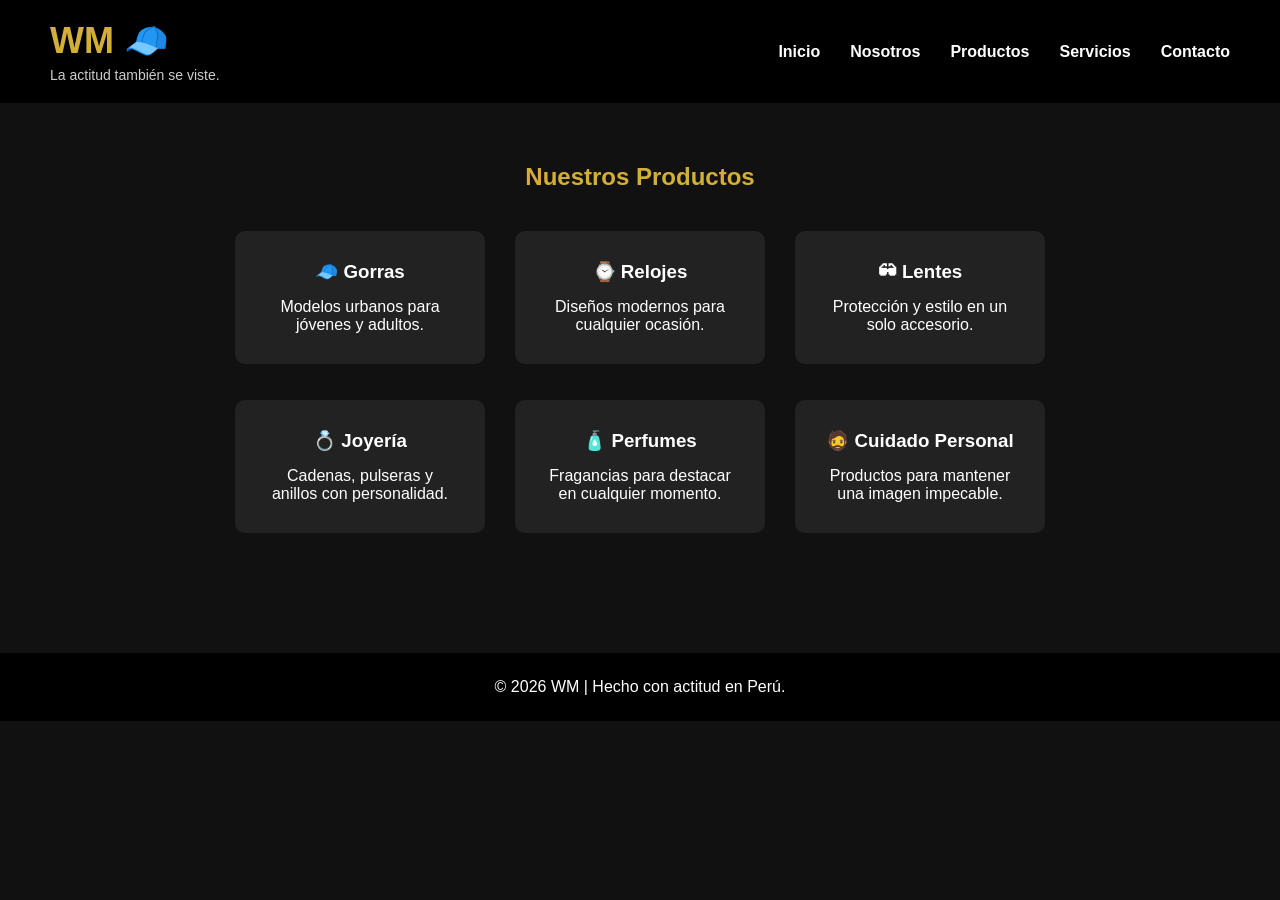
==== productos.html @ 9643bf1e "Avance PA4 WM" ====
<!DOCTYPE html>
<html lang="es">

<head>

    <meta charset="UTF-8">

    <meta name="viewport" content="width=device-width, initial-scale=1.0">

    <title>WM | Productos</title>

    <link rel="stylesheet" href="css/style.css">

</head>

<body>

    <!-- HEADER -->

    <header class="header">

        <div class="logo">

            <h1>WM 🧢</h1>

            <p>La actitud también se viste.</p>

        </div>

        <nav>

            <ul class="menu">

                <li><a href="index.html">Inicio</a></li>

                <li><a href="#">Nosotros</a></li>

                <li><a href="productos.html">Productos</a></li>

                <li><a href="#">Servicios</a></li>

                <li><a href="#">Contacto</a></li>

            </ul>

        </nav>

    </header>

    <!-- CONTENIDO -->

    <main>

        <section class="destacados">

            <h2>Nuestros Productos</h2>

            <div class="productos">

                <article>

                    <h3>🧢 Gorras</h3>

                    <p>Modelos urbanos para jóvenes y adultos.</p>

                </article>

                <article>

                    <h3>⌚ Relojes</h3>

                    <p>Diseños modernos para cualquier ocasión.</p>

                </article>

                <article>

                    <h3>🕶 Lentes</h3>

                    <p>Protección y estilo en un solo accesorio.</p>

                </article>

            </div>

            <br><br>

            <div class="productos">

                <article>

                    <h3>💍 Joyería</h3>

                    <p>Cadenas, pulseras y anillos con personalidad.</p>

                </article>

                <article>

                    <h3>🧴 Perfumes</h3>

                    <p>Fragancias para destacar en cualquier momento.</p>

                </article>

                <article>

                    <h3>🧔 Cuidado Personal</h3>

                    <p>Productos para mantener una imagen impecable.</p>

                </article>

            </div>

        </section>

    </main>

    <!-- FOOTER -->

    <footer>

        <p>© 2026 WM | Hecho con actitud en Perú.</p>

    </footer>

</body>

</html>
---- css/style.css ----
/* VARIABLES */

:root{
    --negro:#111111;
    --gris:#1d1d1d;
    --dorado:#d4af37;
    --blanco:#ffffff;
}

/* GENERAL */

*{
    margin:0;
    padding:0;
    box-sizing:border-box;
}

body{
    font-family:Arial, Helvetica, sans-serif;
    background-color:var(--negro);
    color:var(--blanco);
}

/* HEADER */

.header{
    background-color:#000;
    display:flex;
    justify-content:space-between;
    align-items:center;
    padding:20px 50px;
}

.logo h1{
    color:var(--dorado);
    font-size:36px;
}

.logo p{
    font-size:14px;
    color:#cccccc;
    margin-top:5px;
}

/* MENÚ */

.menu{
    display:flex;
    list-style:none;
}

.menu li{
    margin-left:30px;
}

.menu a{
    text-decoration:none;
    color:white;
    font-weight:bold;
    transition:0.3s;
}

.menu a:hover{
    color:var(--dorado);
}

/* BANNER */

.banner{
    text-align:center;
    padding:100px 40px;
    background-color:var(--gris);
}

.banner h2{
    font-size:42px;
    color:var(--dorado);
    margin-bottom:20px;
}

.banner p{
    max-width:700px;
    margin:auto;
    line-height:1.6;
}

/* BOTÓN */

.boton{
    display:inline-block;
    margin-top:30px;
    padding:15px 35px;
    background:var(--dorado);
    color:black;
    text-decoration:none;
    border-radius:5px;
    font-weight:bold;
}

.boton:hover{
    background:white;
}

/* PRESENTACIÓN */

.presentacion{
    padding:60px;
    text-align:center;
}

.presentacion h2{
    color:var(--dorado);
    margin-bottom:20px;
}

/* PRODUCTOS */

.destacados{
    padding:60px;
}

.destacados h2{
    text-align:center;
    color:var(--dorado);
    margin-bottom:40px;
}

.productos{
    display:flex;
    justify-content:center;
    gap:30px;
}

.productos article{
    background:#222;
    padding:30px;
    width:250px;
    border-radius:10px;
    text-align:center;
}

.productos h3{
    margin-bottom:15px;
}

/* FOOTER */

footer{
    background:black;
    text-align:center;
    padding:25px;
    margin-top:60px;
}
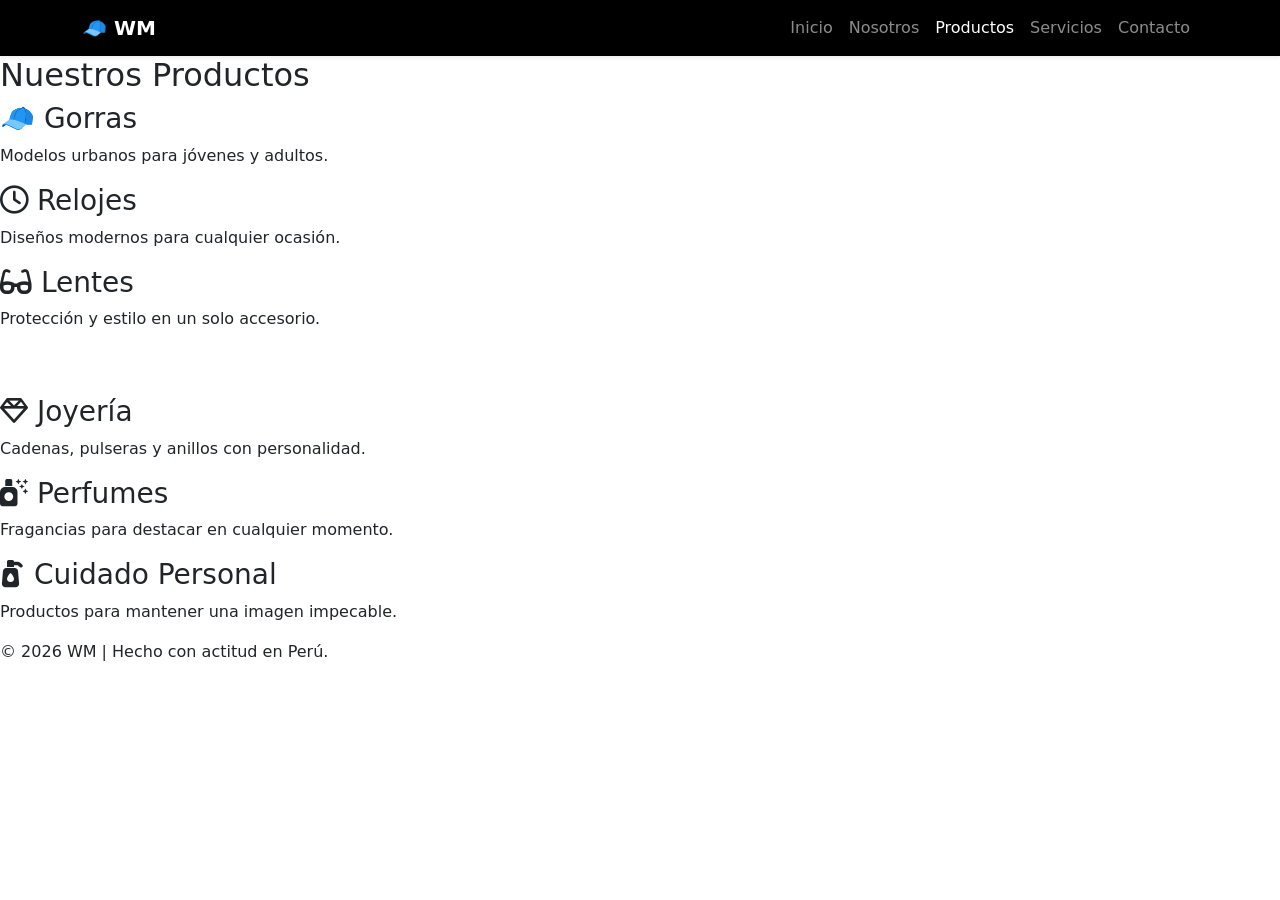
==== commit 7e0b6b6e: "Entrega final del sitio web WM" ====
--- a/productos.html
+++ b/productos.html
@@ -4,127 +4,151 @@
 <head>
 
     <meta charset="UTF-8">
-
     <meta name="viewport" content="width=device-width, initial-scale=1.0">
 
     <title>WM | Productos</title>
 
-    <link rel="stylesheet" href="css/style.css">
+    <!-- Bootstrap -->
+    <link href="https://cdn.jsdelivr.net/npm/bootstrap@5.3.7/dist/css/bootstrap.min.css" rel="stylesheet">
+
+    <!-- Google Fonts -->
+    <link rel="preconnect" href="https://fonts.googleapis.com">
+    <link rel="preconnect" href="https://fonts.gstatic.com" crossorigin>
+    <link href="https://fonts.googleapis.com/css2?family=Poppins:wght@300;400;600;700&display=swap" rel="stylesheet">
+
+    <!-- Font Awesome -->
+    <link rel="stylesheet"
+        href="https://cdnjs.cloudflare.com/ajax/libs/font-awesome/6.7.2/css/all.min.css">
+
+    <!-- CSS -->
+    <link rel="stylesheet" href="CSS/style.css">
 
 </head>
 
 <body>
 
-    <!-- HEADER -->
+<nav class="navbar navbar-expand-lg navbar-dark bg-black shadow-sm">
+    <div class="container">
 
-    <header class="header">
+        <a class="navbar-brand fw-bold" href="index.html">
+            🧢 WM
+        </a>
 
-        <div class="logo">
+        <button class="navbar-toggler" type="button"
+                data-bs-toggle="collapse"
+                data-bs-target="#menu">
 
-            <h1>WM 🧢</h1>
+            <span class="navbar-toggler-icon"></span>
 
-            <p>La actitud también se viste.</p>
+        </button>
+
+        <div class="collapse navbar-collapse justify-content-end" id="menu">
+
+            <ul class="navbar-nav">
+
+                <li class="nav-item">
+                    <a class="nav-link" href="index.html">Inicio</a>
+                </li>
+
+                <li class="nav-item">
+                    <a class="nav-link" href="nosotros.html">Nosotros</a>
+                </li>
+
+                <li class="nav-item">
+                    <a class="nav-link active" href="productos.html">Productos</a>
+                </li>
+
+                <li class="nav-item">
+                    <a class="nav-link" href="servicios.html">Servicios</a>
+                </li>
+
+                <li class="nav-item">
+                    <a class="nav-link" href="contacto.html">Contacto</a>
+                </li>
+
+            </ul>
 
         </div>
 
-        <nav>
+    </div>
+</nav>
 
-            <ul class="menu">
+<main>
 
-                <li><a href="index.html">Inicio</a></li>
+<section class="destacados">
 
-                <li><a href="#">Nosotros</a></li>
+<h2>Nuestros Productos</h2>
 
-                <li><a href="productos.html">Productos</a></li>
+<div class="productos">
 
-                <li><a href="#">Servicios</a></li>
+<article>
 
-                <li><a href="#">Contacto</a></li>
+<h3><span>🧢</span> Gorras</h3>
 
-            </ul>
+<p>Modelos urbanos para jóvenes y adultos.</p>
 
-        </nav>
+</article>
 
-    </header>
+<article>
 
-    <!-- CONTENIDO -->
+<h3><i class="fa-regular fa-clock"></i> Relojes</h3>
 
-    <main>
+<p>Diseños modernos para cualquier ocasión.</p>
 
-        <section class="destacados">
+</article>
 
-            <h2>Nuestros Productos</h2>
+<article>
 
-            <div class="productos">
+<h3><i class="fa-solid fa-glasses"></i> Lentes</h3>
 
-                <article>
+<p>Protección y estilo en un solo accesorio.</p>
 
-                    <h3>🧢 Gorras</h3>
+</article>
 
-                    <p>Modelos urbanos para jóvenes y adultos.</p>
+</div>
 
-                </article>
+<br><br>
 
-                <article>
+<div class="productos">
 
-                    <h3>⌚ Relojes</h3>
+<article>
 
-                    <p>Diseños modernos para cualquier ocasión.</p>
+<h3><i class="fa-regular fa-gem"></i> Joyería</h3>
 
-                </article>
+<p>Cadenas, pulseras y anillos con personalidad.</p>
 
-                <article>
+</article>
 
-                    <h3>🕶 Lentes</h3>
+<article>
 
-                    <p>Protección y estilo en un solo accesorio.</p>
+<h3><i class="fa-solid fa-spray-can-sparkles"></i> Perfumes</h3>
 
-                </article>
+<p>Fragancias para destacar en cualquier momento.</p>
 
-            </div>
+</article>
 
-            <br><br>
+<article>
 
-            <div class="productos">
+<h3><i class="fa-solid fa-pump-soap"></i> Cuidado Personal</h3>
 
-                <article>
+<p>Productos para mantener una imagen impecable.</p>
 
-                    <h3>💍 Joyería</h3>
+</article>
 
-                    <p>Cadenas, pulseras y anillos con personalidad.</p>
+</div>
 
-                </article>
+</section>
 
-                <article>
+</main>
 
-                    <h3>🧴 Perfumes</h3>
+<footer>
 
-                    <p>Fragancias para destacar en cualquier momento.</p>
+<p>© 2026 WM | Hecho con actitud en Perú.</p>
 
-                </article>
+</footer>
 
-                <article>
-
-                    <h3>🧔 Cuidado Personal</h3>
-
-                    <p>Productos para mantener una imagen impecable.</p>
-
-                </article>
-
-            </div>
-
-        </section>
-
-    </main>
-
-    <!-- FOOTER -->
-
-    <footer>
-
-        <p>© 2026 WM | Hecho con actitud en Perú.</p>
-
-    </footer>
+<!-- Bootstrap -->
+<script src="https://cdn.jsdelivr.net/npm/bootstrap@5.3.7/dist/js/bootstrap.bundle.min.js"></script>
 
 </body>
-
 </html>
